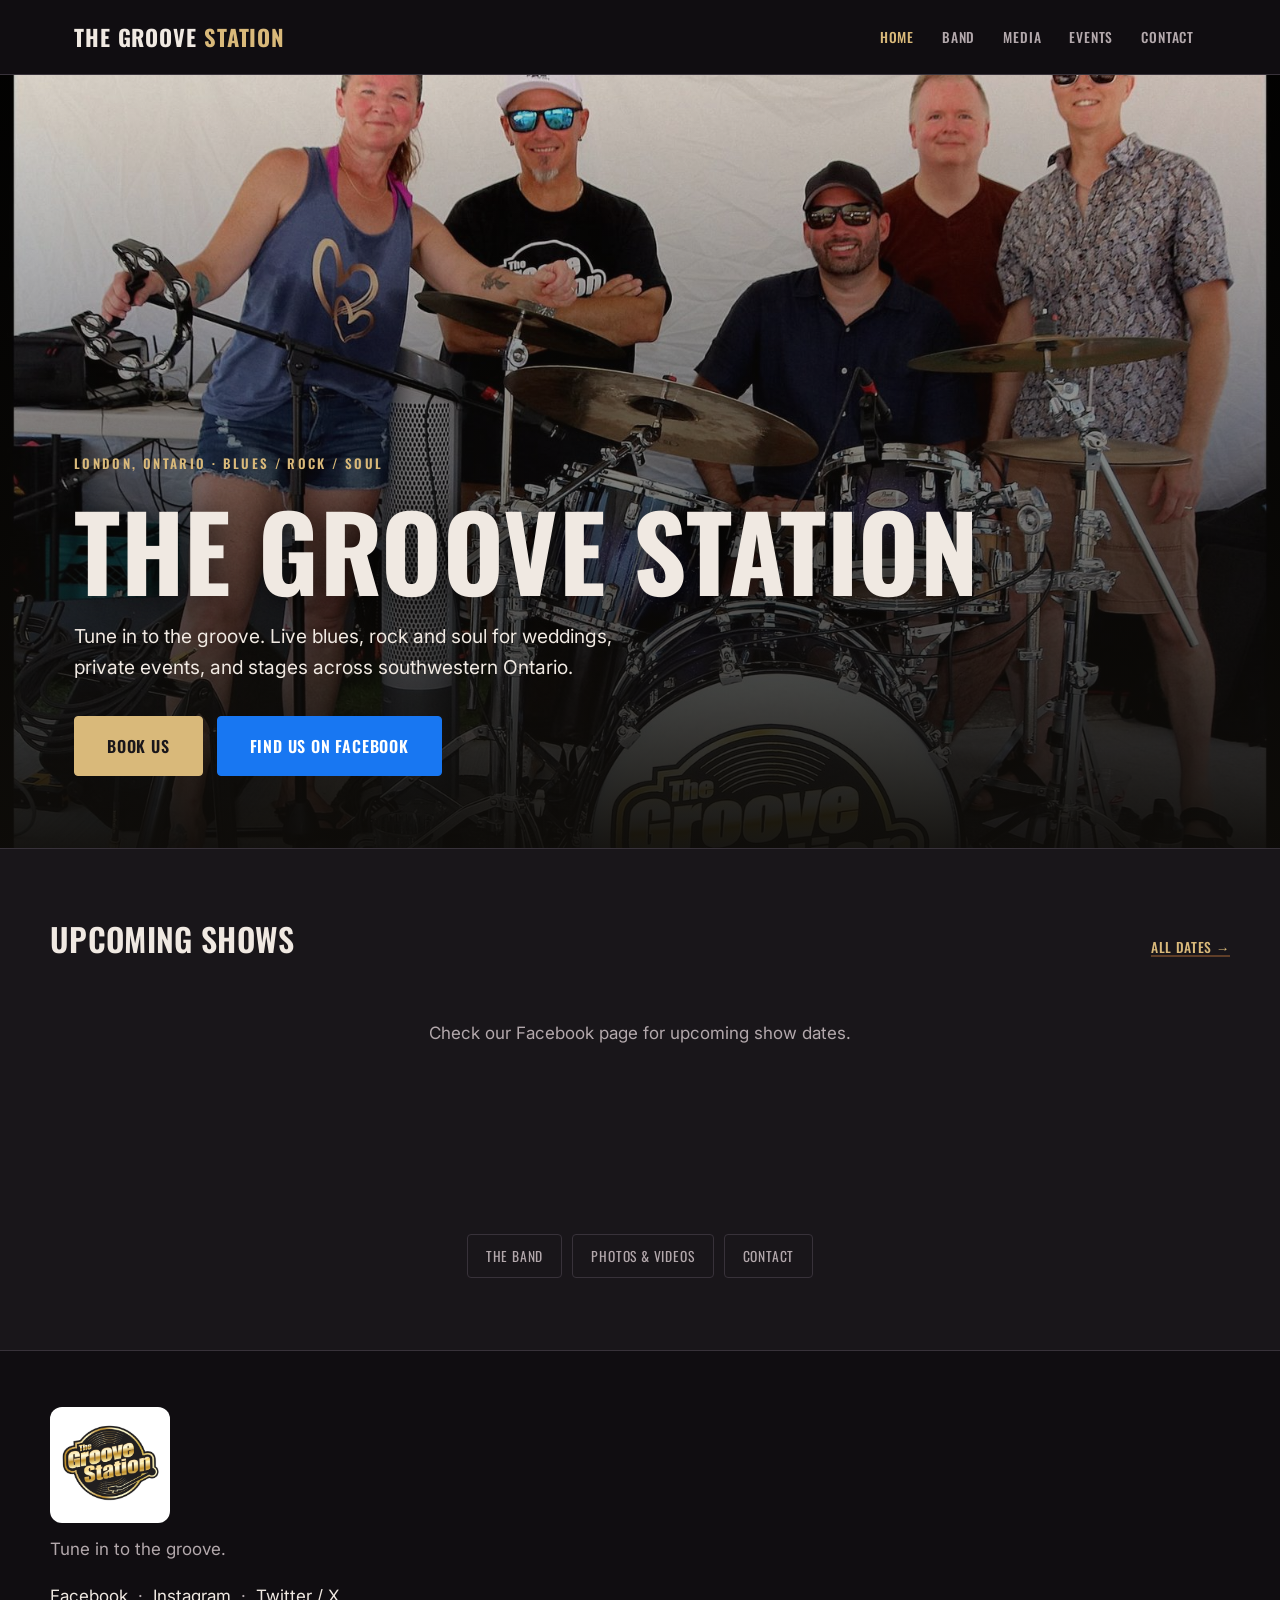
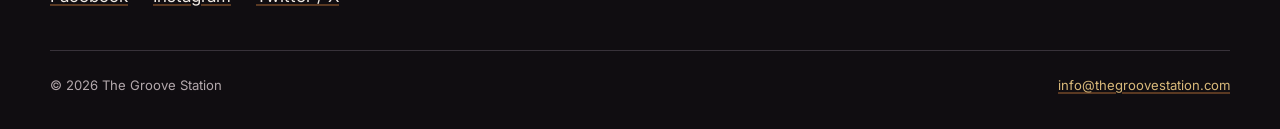
==== index.html @ fb5f65aa "Initial site" ====
<!DOCTYPE html>
<html lang="en">
<head>
<meta charset="UTF-8">
<meta name="viewport" content="width=device-width, initial-scale=1.0">
<title>The Groove Station — Tune in to the groove.</title>
<meta name="description" content="The Groove Station is a London, Ontario blues, rock and soul band available for weddings, private events, and live shows. Contact us to book.">
<link rel="stylesheet" href="/css/style.css">

</head>
<body>
<a class="skip-link" href="#main">Skip to content</a>
<header class="site-header">
  <div class="site-header__inner">
    <a class="wordmark" href="/">The Groove <span class="accent">Station</span></a>
    <button class="nav-toggle" aria-expanded="false" aria-controls="main-nav" onclick="document.getElementById('main-nav').classList.toggle('is-open'); this.setAttribute('aria-expanded', this.getAttribute('aria-expanded')==='true'?'false':'true');">Menu ☰</button>
    <nav class="main-nav" id="main-nav">
      <a href="/" class="is-active">Home</a>
      <a href="/band/" class="">Band</a>
      <a href="/media/" class="">Media</a>
      <a href="/events/" class="">Events</a>
      <a href="/contact/" class="">Contact</a>
    </nav>
  </div>
</header>
<main id="main">

<section class="hero">
  <div class="hero__bg">
    <video autoplay muted loop playsinline poster="/images/gs-live-18.jpg">
      <source src="/video/gs-web-large.mp4" type="video/mp4">
    </video>
  </div>
  <div class="hero__content">
    <span class="eyebrow">London, Ontario &middot; Blues / Rock / Soul</span>
    <h1>The Groove Station</h1>
    <p class="lede">Tune in to the groove. Live blues, rock and soul for weddings, private events, and stages across southwestern Ontario.</p>
    <div class="hero__cta hero__cta--primary">
      <a class="btn btn--primary" href="mailto:info@thegroovestation.com?subject=Booking%20Inquiry">Book Us</a>
      <a class="btn btn--facebook" href="https://www.facebook.com/profile.php?id=100064150980766">Find Us on Facebook</a>
    </div>
  </div>
</section>

<section class="section">
  <div class="section__header">
    <h2>Upcoming Shows</h2>
    <a class="see-all" href="/events/">All dates &rarr;</a>
  </div>
  <p class="dates-empty">Check our Facebook page for upcoming show dates.</p>
</section>

<section class="section">
  <div class="quick-links">
    <a href="/band/">The Band</a>
    <a href="/media/">Photos &amp; Videos</a>
    <a href="/contact/">Contact</a>
  </div>
</section>

</main>
<footer class="site-footer">
  <div class="footer__grid">
    <div class="footer__brand">
      <img src="/images/gs-logo-large.jpg" alt="The Groove Station" class="footer__logo">
      <p>Tune in to the groove.</p>
      <p><a href="https://www.facebook.com/profile.php?id=100064150980766">Facebook</a> &nbsp;·&nbsp; <a href="https://www.instagram.com/the_groovestation_ldn/">Instagram</a> &nbsp;·&nbsp; <a href="https://x.com/groovestationca">Twitter / X</a></p>
    </div>
  </div>
  <div class="footer__bottom">
    <span>&copy; 2026 The Groove Station</span>
    <span><a href="mailto:info@thegroovestation.com">info@thegroovestation.com</a></span>
  </div>
</footer>
<div id="lightbox-overlay" class="lightbox-overlay" onclick="closeLightbox()">
  <button class="lightbox-close" onclick="closeLightbox()" aria-label="Close">&times;</button>
  <img id="lightbox-img" src="" alt="">
</div>
<script>
document.addEventListener('click', function(e) {
  var trigger = e.target.closest('[data-lightbox]');
  if (trigger) {
    e.preventDefault();
    var img = trigger.querySelector('img');
    document.getElementById('lightbox-img').src = trigger.getAttribute('href') || img.src;
    document.getElementById('lightbox-overlay').classList.add('is-open');
  }
});
function closeLightbox() {
  document.getElementById('lightbox-overlay').classList.remove('is-open');
}
document.addEventListener('keydown', function(e) {
  if (e.key === 'Escape') closeLightbox();
});
</script>
</body>
</html>
---- css/style.css ----
/* ============================================================
   Doug Varty — design tokens
   Dark, stage-lit, classic blues-rock. Grounded in real high-contrast
   stage photography rather than a generic dark-mode default.
   ============================================================ */

@import url('https://fonts.googleapis.com/css2?family=Oswald:wght@400;500;600;700&family=Inter:ital,wght@0,400;0,500;0,600;1,400&display=swap');

:root {
  --stage:        #19161A;   /* near-black, slight warm-purple cast from real stage photos */
  --stage-deep:   #100D11;
  --stage-raised: #221E24;
  --paper:        #F0E9E2;   /* warm off-white text */
  --muted:        #B3A8AC;
  --amber:        #D9B97A;   /* gold sampled directly from the band's real logo */
  --amber-deep:   #B89358;
  --brick:        #8B1E1E;
  --hairline:     #38323A;
  --white:        #FFFFFF;

  --font-display: 'Oswald', 'Arial Narrow', sans-serif;
  --font-body:    'Inter', -apple-system, sans-serif;

  --max-width: 1180px;
  --radius: 4px;
}

* { box-sizing: border-box; }
html { scroll-behavior: smooth; }

body {
  margin: 0;
  background: var(--stage);
  color: var(--paper);
  font-family: var(--font-body);
  font-size: 17px;
  line-height: 1.65;
  -webkit-font-smoothing: antialiased;
}

img { max-width: 100%; display: block; }

a {
  color: var(--amber);
  text-decoration: underline;
  text-decoration-color: rgba(199, 124, 60, 0.4);
  text-decoration-thickness: 1.5px;
  text-underline-offset: 2px;
}
a:hover { color: #DDA15E; text-decoration-color: currentColor; }

h1, h2, h3, h4 {
  font-family: var(--font-display);
  font-weight: 600;
  text-transform: uppercase;
  letter-spacing: 0.01em;
  line-height: 1.1;
  margin: 0 0 0.5em;
  color: var(--paper);
}
h1 { font-weight: 700; letter-spacing: 0.005em; }

p { margin: 0 0 1.1em; color: var(--paper); }

.container { max-width: var(--max-width); margin: 0 auto; padding: 0 24px; }

.skip-link {
  position: absolute; left: -999px; top: 0;
  background: var(--amber); color: var(--stage); padding: 10px 16px; z-index: 200;
}
.skip-link:focus { left: 12px; top: 12px; }
:focus-visible { outline: 3px solid var(--amber); outline-offset: 2px; }

@media (prefers-reduced-motion: reduce) {
  *, *::before, *::after { animation-duration: 0.001ms !important; transition-duration: 0.001ms !important; }
}

/* ============================================================
   Header / nav
   ============================================================ */

.site-header {
  background: var(--stage-deep);
  border-bottom: 1px solid var(--hairline);
  position: sticky;
  top: 0;
  z-index: 100;
}

.site-header__inner {
  display: flex;
  align-items: center;
  justify-content: space-between;
  padding: 18px 24px;
  max-width: var(--max-width);
  margin: 0 auto;
  gap: 16px;
}

.wordmark {
  font-family: var(--font-display);
  font-weight: 700;
  font-size: 1.4rem;
  text-transform: uppercase;
  letter-spacing: 0.04em;
  color: var(--paper);
  text-decoration: none;
  white-space: nowrap;
}
.wordmark:hover { color: var(--paper); }
.wordmark span.accent { color: var(--amber); }

.main-nav { display: flex; gap: 4px; flex-wrap: wrap; align-items: center; }
.main-nav a {
  font-family: var(--font-display);
  font-weight: 500;
  text-transform: uppercase;
  letter-spacing: 0.06em;
  text-decoration: none;
  color: var(--muted);
  font-size: 0.85rem;
  padding: 8px 12px;
  border-radius: var(--radius);
}
.main-nav a:hover { color: var(--paper); }
.main-nav a.is-active { color: var(--amber); }

.nav-toggle {
  display: none;
  background: none;
  border: 1px solid var(--hairline);
  color: var(--paper);
  border-radius: var(--radius);
  padding: 6px 10px;
  font-size: 1rem;
  cursor: pointer;
}

@media (max-width: 860px) {
  .nav-toggle { display: inline-block; }
  .main-nav { display: none; flex-direction: column; align-items: stretch; width: 100%; padding: 8px 0 4px; }
  .main-nav.is-open { display: flex; }
  .site-header__inner { flex-wrap: wrap; }
}

/* ============================================================
   Hero — spotlight
   ============================================================ */

.hero {
  position: relative;
  min-height: 86vh;
  display: flex;
  align-items: flex-end;
  background: var(--stage-deep);
  overflow: hidden;
  border-bottom: 1px solid var(--hairline);
}

.hero__bg {
  position: absolute;
  inset: 0;
  z-index: 0;
}
.hero__bg img {
  width: 100%; height: 100%; object-fit: cover; object-position: center 20%;
  filter: grayscale(15%) contrast(1.05);
}
.hero__bg::after {
  content: '';
  position: absolute;
  inset: 0;
  background: linear-gradient(180deg, rgba(14,12,9,0.15) 0%, rgba(14,12,9,0.55) 55%, rgba(14,12,9,0.96) 100%);
}

.hero__content {
  position: relative;
  z-index: 1;
  max-width: var(--max-width);
  margin: 0 auto;
  padding: 64px 24px 72px;
  width: 100%;
}

.hero .eyebrow {
  font-family: var(--font-display);
  font-weight: 600;
  text-transform: uppercase;
  letter-spacing: 0.18em;
  font-size: 0.82rem;
  color: var(--amber);
  display: block;
  margin-bottom: 18px;
}

.hero h1 {
  font-size: clamp(3rem, 9vw, 6.5rem);
  margin-bottom: 14px;
  text-shadow: 0 4px 30px rgba(0,0,0,0.6);
}

.hero p.lede {
  font-size: 1.2rem;
  max-width: 560px;
  color: var(--paper);
  margin-bottom: 32px;
}

.hero__cta { display: flex; gap: 14px; flex-wrap: wrap; }

.btn {
  display: inline-block;
  font-family: var(--font-display);
  font-weight: 600;
  text-transform: uppercase;
  letter-spacing: 0.05em;
  font-size: 0.92rem;
  text-decoration: none;
  padding: 14px 28px;
  border-radius: var(--radius);
  border: 1.5px solid var(--amber);
  transition: transform 0.12s ease, background 0.15s ease;
}
.btn:hover { transform: translateY(-2px); }
.btn--primary { background: var(--amber); color: var(--stage); }
.btn--primary:hover { background: #DDA15E; border-color: #DDA15E; }
.btn--ghost { background: transparent; color: var(--paper); border-color: var(--hairline); }
.btn--ghost:hover { border-color: var(--amber); color: var(--amber); }

@media (max-width: 700px) {
  .hero { min-height: 70vh; }
}

/* Video background hero (homepage) */
.hero__bg video {
  width: 100%; height: 100%; object-fit: cover; object-position: center;
}

/* Primary CTA row — book us / facebook, the actual job of the homepage */
.hero__cta--primary .btn { padding: 16px 32px; font-size: 1rem; }
.hero__cta--primary .btn--facebook { background: #1877F2; border-color: #1877F2; color: var(--white); }
.hero__cta--primary .btn--facebook:hover { background: #2d88ff; border-color: #2d88ff; }

/* Quick links row beneath the fold */
.quick-links {
  display: flex; gap: 10px; flex-wrap: wrap; justify-content: center;
  max-width: var(--max-width); margin: 0 auto;
}
.quick-links a {
  font-family: var(--font-display); text-transform: uppercase; letter-spacing: 0.06em;
  font-size: 0.85rem; text-decoration: none; color: var(--muted);
  border: 1px solid var(--hairline); border-radius: var(--radius); padding: 10px 18px;
}
.quick-links a:hover { color: var(--amber); border-color: var(--amber); }

/* Photo strip — easily swappable homepage photo row */
.photo-strip {
  max-width: var(--max-width); margin: 0 auto;
  display: grid; grid-template-columns: repeat(6, 1fr); gap: 10px;
}
@media (max-width: 920px) { .photo-strip { grid-template-columns: repeat(3, 1fr); } }
@media (max-width: 560px) { .photo-strip { grid-template-columns: repeat(2, 1fr); } }
.photo-strip figure { margin: 0; aspect-ratio: 1/1; overflow: hidden; border-radius: var(--radius); background: var(--stage-raised); }
.photo-strip img { width: 100%; height: 100%; object-fit: cover; }

/* Upcoming dates teaser */
.dates-teaser { max-width: var(--max-width); margin: 0 auto; }
.date-row {
  display: flex; justify-content: space-between; align-items: baseline; flex-wrap: wrap; gap: 10px;
  padding: 18px 0; border-bottom: 1px solid var(--hairline);
}
.date-row:first-child { border-top: 1px solid var(--hairline); }
.date-row .date { font-family: var(--font-display); color: var(--amber); font-weight: 600; min-width: 160px; }
.date-row .venue { color: var(--paper); }
.dates-empty { color: var(--muted); text-align: center; padding: 24px 0; }

/* Testimonials */
.testimonial-grid {
  max-width: var(--max-width); margin: 0 auto;
  display: grid; grid-template-columns: repeat(2, 1fr); gap: 28px;
}
@media (max-width: 700px) { .testimonial-grid { grid-template-columns: 1fr; } }
.testimonial {
  background: var(--stage-raised); border: 1px solid var(--hairline); border-radius: var(--radius);
  padding: 28px 30px;
}
.testimonial p { font-size: 1.1rem; font-style: italic; color: var(--paper); margin-bottom: 14px; }
.testimonial .author { font-family: var(--font-display); text-transform: uppercase; letter-spacing: 0.05em; font-size: 0.82rem; color: var(--amber); }

/* ============================================================
   Lightbox photo viewer
   ============================================================ */

.lightbox-overlay {
  position: fixed; inset: 0; background: rgba(10, 8, 11, 0.94);
  display: none; align-items: center; justify-content: center;
  z-index: 1000; padding: 40px; cursor: zoom-out;
}
.lightbox-overlay.is-open { display: flex; }
.lightbox-overlay img {
  max-width: 100%; max-height: 90vh; border-radius: var(--radius);
  box-shadow: 0 20px 60px rgba(0,0,0,0.6); cursor: default;
}
.lightbox-close {
  position: absolute; top: 20px; right: 28px; background: none; border: none;
  color: var(--paper); font-size: 2.4rem; line-height: 1; cursor: pointer; padding: 6px 12px;
}
.lightbox-close:hover { color: var(--amber); }

/* Make gallery items show a zoom-in cursor as an affordance for the lightbox */
.gallery-grid a[data-lightbox] { cursor: zoom-in; }

/* ============================================================
   Video embeds (Media page)
   ============================================================ */

.video-grid {
  max-width: var(--max-width); margin: 0 auto;
  display: grid; grid-template-columns: repeat(3, 1fr); gap: 24px;
}
@media (max-width: 920px) { .video-grid { grid-template-columns: 1fr; } }
.video-embed { position: relative; aspect-ratio: 16/9; border-radius: var(--radius); overflow: hidden; background: var(--stage-deep); border: 1px solid var(--hairline); }
.video-embed iframe { position: absolute; inset: 0; width: 100%; height: 100%; border: 0; }

/* ============================================================
   Section scaffolding
   ============================================================ */

.section { padding: 72px 24px; }
.section--raised { background: var(--stage-raised); border-top: 1px solid var(--hairline); border-bottom: 1px solid var(--hairline); }

.section__header {
  display: flex; justify-content: space-between; align-items: baseline; flex-wrap: wrap; gap: 12px;
  margin-bottom: 36px; max-width: var(--max-width); margin-left: auto; margin-right: auto;
}
.section__header h2 { font-size: 2rem; margin: 0; }
.section__header .see-all {
  font-family: var(--font-display); font-weight: 500; text-transform: uppercase;
  letter-spacing: 0.05em; font-size: 0.85rem; white-space: nowrap;
}

/* ============================================================
   Project "poster" cards
   ============================================================ */

.poster-grid {
  max-width: var(--max-width); margin: 0 auto;
  display: grid; grid-template-columns: repeat(2, 1fr); gap: 28px;
}
@media (max-width: 760px) { .poster-grid { grid-template-columns: 1fr; } }

.poster-card {
  position: relative;
  background: var(--stage-raised);
  border: 1px solid var(--hairline);
  border-radius: var(--radius);
  overflow: hidden;
  text-decoration: none;
  display: block;
  transition: transform 0.18s ease, border-color 0.18s ease;
}
.poster-card:hover { transform: translateY(-5px); border-color: var(--amber); }

.poster-card__img { aspect-ratio: 4/3; overflow: hidden; background: var(--stage-deep); }
.poster-card__img img { width: 100%; height: 100%; object-fit: cover; }

.poster-card__body { padding: 22px 24px 26px; }
.poster-card__tagline {
  font-family: var(--font-display); font-weight: 500; text-transform: uppercase;
  letter-spacing: 0.08em; font-size: 0.78rem; color: var(--amber); display: block; margin-bottom: 8px;
}
.poster-card__title { font-size: 1.5rem; margin-bottom: 10px; }
.poster-card__blurb { font-size: 0.94rem; color: var(--muted); margin: 0; }

/* ============================================================
   Card grid (bandmates, gallery thumbnails)
   ============================================================ */

.card-grid {
  max-width: var(--max-width); margin: 0 auto;
  display: grid; grid-template-columns: repeat(3, 1fr); gap: 26px;
}
@media (max-width: 920px) { .card-grid { grid-template-columns: repeat(2, 1fr); } }
@media (max-width: 600px) { .card-grid { grid-template-columns: 1fr; } }

.card {
  background: var(--stage-raised);
  border: 1px solid var(--hairline);
  border-radius: var(--radius);
  overflow: hidden;
  text-decoration: none;
  color: var(--paper);
  display: block;
  transition: transform 0.15s ease, border-color 0.15s ease;
}
.card:hover { transform: translateY(-4px); border-color: var(--amber); }
.card__img { aspect-ratio: 1/1; overflow: hidden; background: var(--stage-deep); }
.card__img img { width: 100%; height: 100%; object-fit: cover; }
.card__body { padding: 18px 20px 22px; }
.card__title { font-size: 1.15rem; margin-bottom: 4px; }
.card__role { font-size: 0.85rem; color: var(--muted); font-style: italic; }

/* ============================================================
   Gallery
   ============================================================ */

.gallery-grid {
  max-width: var(--max-width); margin: 0 auto;
  display: grid; grid-template-columns: repeat(4, 1fr); gap: 14px;
}
@media (max-width: 920px) { .gallery-grid { grid-template-columns: repeat(3, 1fr); } }
@media (max-width: 620px) { .gallery-grid { grid-template-columns: repeat(2, 1fr); } }
.gallery-grid figure { margin: 0; aspect-ratio: 1/1; overflow: hidden; border-radius: var(--radius); background: var(--stage-raised); }
.gallery-grid img { width: 100%; height: 100%; object-fit: cover; transition: transform 0.25s ease; }
.gallery-grid a:hover img { transform: scale(1.05); }

/* ============================================================
   Footer
   ============================================================ */

.site-footer { background: var(--stage-deep); padding: 56px 24px 32px; border-top: 1px solid var(--hairline); }
.footer__grid { max-width: var(--max-width); margin: 0 auto; }
.footer__brand p { color: var(--muted); max-width: 420px; margin-top: 12px; }
.footer__brand a { color: var(--paper); }
.footer__logo { width: 120px; height: auto; border-radius: 12px; background: var(--white); padding: 6px; margin-bottom: 4px; }
.footer__bottom {
  max-width: var(--max-width); margin: 40px auto 0; padding-top: 24px;
  border-top: 1px solid var(--hairline); font-size: 0.82rem; color: var(--muted);
  display: flex; justify-content: space-between; flex-wrap: wrap; gap: 8px;
}

/* ============================================================
   Page content (project / page template)
   ============================================================ */

.page-header { background: var(--stage-raised); border-bottom: 1px solid var(--hairline); padding: 56px 24px 44px; }
.page-header__inner { max-width: 760px; margin: 0 auto; }
.page-header .eyebrow {
  font-family: var(--font-display); font-weight: 600; text-transform: uppercase;
  letter-spacing: 0.14em; font-size: 0.8rem; color: var(--amber); display: block; margin-bottom: 10px;
}
.page-header h1 { font-size: clamp(2.2rem, 5vw, 3.4rem); margin-bottom: 8px; }
.page-header .meta { color: var(--muted); font-size: 0.95rem; }

.prose { max-width: 760px; margin: 0 auto; padding: 52px 24px 80px; }
.prose img { border-radius: var(--radius); margin: 8px auto 24px; max-height: 540px; width: auto; max-width: 100%; object-fit: contain; }
.prose figure { margin: 8px 0 28px; }
.prose figcaption { font-size: 0.85rem; color: var(--muted); margin-top: 8px; text-align: center; font-style: italic; }
.prose h2 { margin-top: 1.6em; font-size: 1.5rem; }
.prose h3, .prose h4, .prose h5 { margin-top: 1.4em; font-size: 1.15rem; text-transform: none; letter-spacing: 0; font-family: var(--font-body); font-weight: 700; color: var(--amber); }
.prose ul, .prose ol { padding-left: 1.3em; margin-bottom: 1.1em; }
.prose li { margin-bottom: 0.4em; }
.prose audio { width: 100%; margin: 4px 0 22px; filter: invert(0.9) hue-rotate(180deg); border-radius: var(--radius); }
.prose table { width: 100%; border-collapse: collapse; margin: 1.5em 0; font-size: 0.95rem; }
.prose th, .prose td { border: 1px solid var(--hairline); padding: 10px 14px; text-align: left; }
.prose th { font-family: var(--font-display); text-transform: uppercase; font-size: 0.8rem; letter-spacing: 0.04em; color: var(--amber); }
.prose hr { border: none; border-top: 1px solid var(--hairline); margin: 2.5em 0; }

.empty-note { background: var(--stage-raised); border: 1px dashed var(--hairline); border-radius: var(--radius); padding: 20px; color: var(--muted); font-size: 0.95rem; }

.member-links { display: flex; gap: 12px; flex-wrap: wrap; margin: 28px 0; }
.member-links a {
  font-family: var(--font-display); text-transform: uppercase; letter-spacing: 0.05em; font-size: 0.85rem;
  border: 1px solid var(--hairline); border-radius: var(--radius); padding: 8px 16px; text-decoration: none; color: var(--paper);
}
.member-links a:hover { border-color: var(--amber); color: var(--amber); }
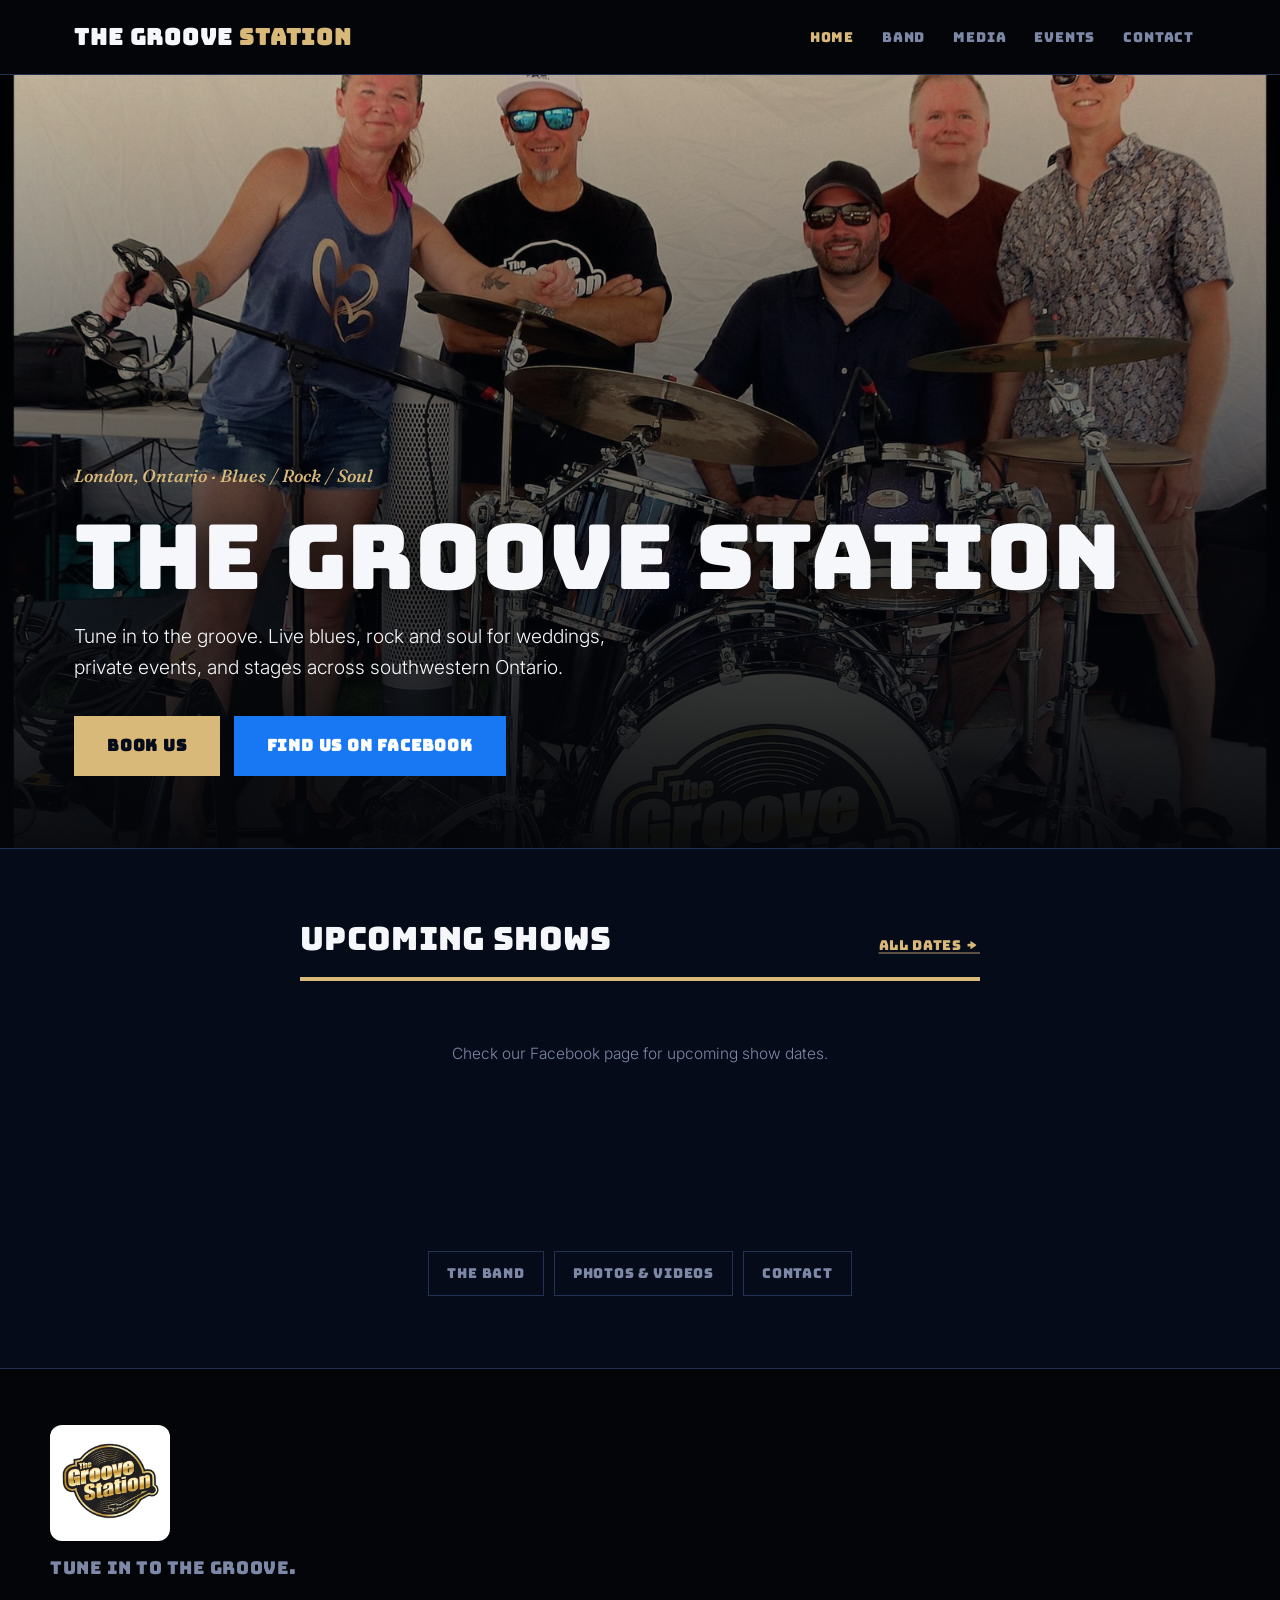
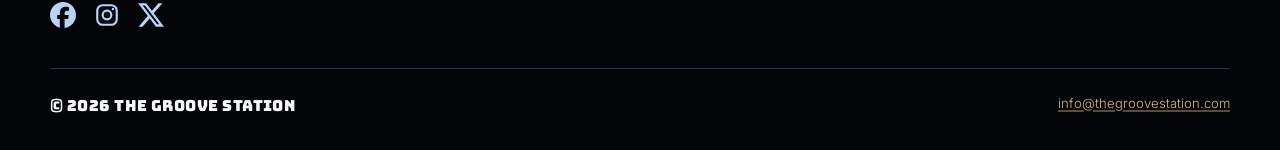
==== commit 5f4c8678: "Add shows listings from shows.txt, social icons, and compact page headers Upcoming shows on the home" ====
--- a/index.html
+++ b/index.html
@@ -43,11 +43,13 @@
 </section>
 
 <section class="section">
-  <div class="section__header">
+  <div class="section__header section__header--narrow">
     <h2>Upcoming Shows</h2>
     <a class="see-all" href="/events/">All dates &rarr;</a>
   </div>
-  <p class="dates-empty">Check our Facebook page for upcoming show dates.</p>
+  <div class="dates-teaser" id="upcoming-shows">
+    <p class="dates-empty">Check our Facebook page for upcoming show dates.</p>
+  </div>
 </section>
 
 <section class="section">
@@ -64,7 +66,7 @@
     <div class="footer__brand">
       <img src="/images/gs-logo-large.jpg" alt="The Groove Station" class="footer__logo">
       <p>Tune in to the groove.</p>
-      <p><a href="https://www.facebook.com/profile.php?id=100064150980766">Facebook</a> &nbsp;·&nbsp; <a href="https://www.instagram.com/the_groovestation_ldn/">Instagram</a> &nbsp;·&nbsp; <a href="https://x.com/groovestationca">Twitter / X</a></p>
+      <div class="social-links"><a class="social-link social-link--facebook" href="https://www.facebook.com/profile.php?id=100064150980766" aria-label="Facebook"></a><a class="social-link social-link--instagram" href="https://www.instagram.com/the_groovestation_ldn/" aria-label="Instagram"></a><a class="social-link social-link--x" href="https://x.com/groovestationca" aria-label="X (Twitter)"></a></div>
     </div>
   </div>
   <div class="footer__bottom">
@@ -76,6 +78,7 @@
   <button class="lightbox-close" onclick="closeLightbox()" aria-label="Close">&times;</button>
   <img id="lightbox-img" src="" alt="">
 </div>
+<script src="/js/shows.js" defer></script>
 <script>
 document.addEventListener('click', function(e) {
   var trigger = e.target.closest('[data-lightbox]');
--- a/css/style.css
+++ b/css/style.css
@@ -1,28 +1,76 @@
 /* ============================================================
-   Doug Varty — design tokens
-   Dark, stage-lit, classic blues-rock. Grounded in real high-contrast
-   stage photography rather than a generic dark-mode default.
-   ============================================================ */
-
-@import url('https://fonts.googleapis.com/css2?family=Oswald:wght@400;500;600;700&family=Inter:ital,wght@0,400;0,500;0,600;1,400&display=swap');
+   The Groove Station — design tokens
+   Big Bold Editorial: oversized poster type, serif/grotesk pairing,
+   thick rules, duotone photography, square corners, invert-on-hover
+   cards. Gold on near-black, matching the band's real logo.
+   ============================================================ */
+
+@import url('https://fonts.googleapis.com/css2?family=Bungee&family=Fraunces:ital,wght@1,500&family=Inter:ital,wght@0,300;0,400;0,500;0,600;1,400&display=swap');
 
 :root {
-  --stage:        #19161A;   /* near-black, slight warm-purple cast from real stage photos */
-  --stage-deep:   #100D11;
-  --stage-raised: #221E24;
-  --paper:        #F0E9E2;   /* warm off-white text */
-  --muted:        #B3A8AC;
-  --amber:        #D9B97A;   /* gold sampled directly from the band's real logo */
-  --amber-deep:   #B89358;
+  --stage:        #060B1A;   /* near-black blue */
+  --stage-deep:   #030509;
+  --stage-raised: #0E1730;
+  --paper:        #F5F7FA;
+  --muted:        #7C88A6;
+  --accent:        #D9B97A;   /* gold, sampled from the band's real logo */
+  --accent-deep:   #B89358;
   --brick:        #8B1E1E;
-  --hairline:     #38323A;
+  --hairline:     #223154;
   --white:        #FFFFFF;
 
-  --font-display: 'Oswald', 'Arial Narrow', sans-serif;
+  /* Display face inspired by the band's own logo lettering: bold and blocky, straight edges rather than cartoon curves */
+  --font-display: 'Bungee', 'Arial Black', sans-serif;
+  --font-serif:   'Fraunces', Georgia, serif;
   --font-body:    'Inter', -apple-system, sans-serif;
 
   --max-width: 1180px;
-  --radius: 4px;
+  --radius: 0px;
+}
+
+/* Editorial eyebrows/taglines switch to italic serif for contrast against the black display face */
+.eyebrow, .page-header .eyebrow, .poster-card__tagline {
+  font-family: var(--font-serif) !important;
+  font-style: italic;
+  font-weight: 500 !important;
+  text-transform: none !important;
+  letter-spacing: 0 !important;
+  font-size: 1.1rem !important;
+}
+
+/* Thick rules instead of hairlines on section headers */
+.section__header {
+  border-bottom: 4px solid var(--accent);
+  padding-bottom: 20px;
+}
+
+/* Duotone poster photography */
+.hero__bg, .card__img, .poster-card__img, .photo-strip figure, .gallery-grid figure {
+  position: relative;
+}
+.hero__bg::before, .card__img::before, .poster-card__img::before,
+.photo-strip figure::before, .gallery-grid figure::before {
+  content: '';
+  position: absolute; inset: 0;
+  background: var(--accent);
+  mix-blend-mode: multiply;
+  opacity: 0.35;
+  z-index: 1;
+  pointer-events: none;
+}
+.card__img img, .poster-card__img img, .photo-strip img, .gallery-grid img {
+  filter: grayscale(100%) contrast(1.15) brightness(1.1);
+}
+
+/* Stamp-invert hover on cards */
+.card:hover, .poster-card:hover {
+  background: var(--accent);
+  border-color: var(--accent);
+}
+.card:hover .card__title, .card:hover .card__role,
+.poster-card:hover .poster-card__title, .poster-card:hover .poster-card__blurb,
+.poster-card:hover .poster-card__tagline {
+  color: var(--stage) !important;
 }
 
 * { box-sizing: border-box; }
@@ -33,7 +81,8 @@
   background: var(--stage);
   color: var(--paper);
   font-family: var(--font-body);
-  font-size: 17px;
+  font-weight: 300;
+  font-size: 15.5px;
   line-height: 1.65;
   -webkit-font-smoothing: antialiased;
 }
@@ -41,24 +90,23 @@
 img { max-width: 100%; display: block; }
 
 a {
-  color: var(--amber);
+  color: var(--accent);
   text-decoration: underline;
-  text-decoration-color: rgba(199, 124, 60, 0.4);
+  text-decoration-color: rgba(217, 185, 122, 0.4);
   text-decoration-thickness: 1.5px;
   text-underline-offset: 2px;
 }
-a:hover { color: #DDA15E; text-decoration-color: currentColor; }
+a:hover { color: #E8CB96; text-decoration-color: currentColor; }
 
 h1, h2, h3, h4 {
   font-family: var(--font-display);
-  font-weight: 600;
+  font-weight: 400;
   text-transform: uppercase;
   letter-spacing: 0.01em;
   line-height: 1.1;
   margin: 0 0 0.5em;
   color: var(--paper);
 }
-h1 { font-weight: 700; letter-spacing: 0.005em; }
 
 p { margin: 0 0 1.1em; color: var(--paper); }
 
@@ -66,10 +114,10 @@
 
 .skip-link {
   position: absolute; left: -999px; top: 0;
-  background: var(--amber); color: var(--stage); padding: 10px 16px; z-index: 200;
+  background: var(--accent); color: var(--stage); padding: 10px 16px; z-index: 200;
 }
 .skip-link:focus { left: 12px; top: 12px; }
-:focus-visible { outline: 3px solid var(--amber); outline-offset: 2px; }
+:focus-visible { outline: 3px solid var(--accent); outline-offset: 2px; }
 
 @media (prefers-reduced-motion: reduce) {
   *, *::before, *::after { animation-duration: 0.001ms !important; transition-duration: 0.001ms !important; }
@@ -108,7 +156,7 @@
   white-space: nowrap;
 }
 .wordmark:hover { color: var(--paper); }
-.wordmark span.accent { color: var(--amber); }
+.wordmark span.accent { color: var(--accent); }
 
 .main-nav { display: flex; gap: 4px; flex-wrap: wrap; align-items: center; }
 .main-nav a {
@@ -123,7 +171,7 @@
   border-radius: var(--radius);
 }
 .main-nav a:hover { color: var(--paper); }
-.main-nav a.is-active { color: var(--amber); }
+.main-nav a.is-active { color: var(--accent); }
 
 .nav-toggle {
   display: none;
@@ -164,13 +212,14 @@
 }
 .hero__bg img {
   width: 100%; height: 100%; object-fit: cover; object-position: center 20%;
-  filter: grayscale(15%) contrast(1.05);
+  filter: grayscale(100%) contrast(1.15) brightness(1.05);
 }
 .hero__bg::after {
   content: '';
   position: absolute;
   inset: 0;
-  background: linear-gradient(180deg, rgba(14,12,9,0.15) 0%, rgba(14,12,9,0.55) 55%, rgba(14,12,9,0.96) 100%);
+  z-index: 2;
+  background: linear-gradient(180deg, rgba(3,5,9,0.2) 0%, rgba(3,5,9,0.6) 55%, rgba(3,5,9,0.97) 100%);
 }
 
 .hero__content {
@@ -188,13 +237,13 @@
   text-transform: uppercase;
   letter-spacing: 0.18em;
   font-size: 0.82rem;
-  color: var(--amber);
+  color: var(--accent);
   display: block;
   margin-bottom: 18px;
 }
 
 .hero h1 {
-  font-size: clamp(3rem, 9vw, 6.5rem);
+  font-size: clamp(2.6rem, 8vw, 5.6rem);
   margin-bottom: 14px;
   text-shadow: 0 4px 30px rgba(0,0,0,0.6);
 }
@@ -218,14 +267,14 @@
   text-decoration: none;
   padding: 14px 28px;
   border-radius: var(--radius);
-  border: 1.5px solid var(--amber);
+  border: 1.5px solid var(--accent);
   transition: transform 0.12s ease, background 0.15s ease;
 }
 .btn:hover { transform: translateY(-2px); }
-.btn--primary { background: var(--amber); color: var(--stage); }
-.btn--primary:hover { background: #DDA15E; border-color: #DDA15E; }
+.btn--primary { background: var(--accent); color: var(--stage); }
+.btn--primary:hover { background: #E8CB96; border-color: #E8CB96; }
 .btn--ghost { background: transparent; color: var(--paper); border-color: var(--hairline); }
-.btn--ghost:hover { border-color: var(--amber); color: var(--amber); }
+.btn--ghost:hover { border-color: var(--accent); color: var(--accent); }
 
 @media (max-width: 700px) {
   .hero { min-height: 70vh; }
@@ -251,7 +300,7 @@
   font-size: 0.85rem; text-decoration: none; color: var(--muted);
   border: 1px solid var(--hairline); border-radius: var(--radius); padding: 10px 18px;
 }
-.quick-links a:hover { color: var(--amber); border-color: var(--amber); }
+.quick-links a:hover { color: var(--accent); border-color: var(--accent); }
 
 /* Photo strip — easily swappable homepage photo row */
 .photo-strip {
@@ -264,15 +313,24 @@
 .photo-strip img { width: 100%; height: 100%; object-fit: cover; }
 
 /* Upcoming dates teaser */
-.dates-teaser { max-width: var(--max-width); margin: 0 auto; }
+.dates-teaser { max-width: 680px; margin: 0 auto; }
+.section__header.section__header--narrow { max-width: 680px; }
 .date-row {
   display: flex; justify-content: space-between; align-items: baseline; flex-wrap: wrap; gap: 10px;
   padding: 18px 0; border-bottom: 1px solid var(--hairline);
 }
 .date-row:first-child { border-top: 1px solid var(--hairline); }
-.date-row .date { font-family: var(--font-display); color: var(--amber); font-weight: 600; min-width: 160px; }
+.date-row { align-items: center; }
+.date-row .date { display: flex; flex-direction: column; gap: 2px; color: var(--accent); min-width: 170px; }
+.date-row .date__day { font-family: var(--font-body); font-weight: 600; font-size: 0.75rem; letter-spacing: 0.14em; text-transform: uppercase; color: var(--muted); }
+.date-row .date__full { font-family: var(--font-display); font-size: 1.15rem; line-height: 1.2; }
 .date-row .venue { color: var(--paper); }
 .dates-empty { color: var(--muted); text-align: center; padding: 24px 0; }
+.date-row--past .date { color: var(--muted); }
+.date-row--past .venue { color: var(--muted); font-size: 0.75em; }
+.date-row--past .date__full { font-size: 0.86rem; }
+.date-row--past .date__day { display: none; }
+.date-row--past .date { min-width: 130px; }
 
 /* Testimonials */
 .testimonial-grid {
@@ -285,14 +343,14 @@
   padding: 28px 30px;
 }
 .testimonial p { font-size: 1.1rem; font-style: italic; color: var(--paper); margin-bottom: 14px; }
-.testimonial .author { font-family: var(--font-display); text-transform: uppercase; letter-spacing: 0.05em; font-size: 0.82rem; color: var(--amber); }
+.testimonial .author { font-family: var(--font-display); text-transform: uppercase; letter-spacing: 0.05em; font-size: 0.82rem; color: var(--accent); }
 
 /* ============================================================
    Lightbox photo viewer
    ============================================================ */
 
 .lightbox-overlay {
-  position: fixed; inset: 0; background: rgba(10, 8, 11, 0.94);
+  position: fixed; inset: 0; background: rgba(3, 5, 9, 0.94);
   display: none; align-items: center; justify-content: center;
   z-index: 1000; padding: 40px; cursor: zoom-out;
 }
@@ -305,7 +363,7 @@
   position: absolute; top: 20px; right: 28px; background: none; border: none;
   color: var(--paper); font-size: 2.4rem; line-height: 1; cursor: pointer; padding: 6px 12px;
 }
-.lightbox-close:hover { color: var(--amber); }
+.lightbox-close:hover { color: var(--accent); }
 
 /* Make gallery items show a zoom-in cursor as an affordance for the lightbox */
 .gallery-grid a[data-lightbox] { cursor: zoom-in; }
@@ -334,6 +392,9 @@
   margin-bottom: 36px; max-width: var(--max-width); margin-left: auto; margin-right: auto;
 }
 .section__header h2 { font-size: 2rem; margin: 0; }
+.section__header--sub { border-bottom-width: 2px; }
+.section__header--sub h2 { font-size: 1rem; }
+.section[hidden] { display: none; }
 .section__header .see-all {
   font-family: var(--font-display); font-weight: 500; text-transform: uppercase;
   letter-spacing: 0.05em; font-size: 0.85rem; white-space: nowrap;
@@ -352,14 +413,14 @@
 .poster-card {
   position: relative;
   background: var(--stage-raised);
-  border: 1px solid var(--hairline);
+  border: 2px solid var(--hairline);
   border-radius: var(--radius);
   overflow: hidden;
   text-decoration: none;
   display: block;
-  transition: transform 0.18s ease, border-color 0.18s ease;
-}
-.poster-card:hover { transform: translateY(-5px); border-color: var(--amber); }
+  transition: transform 0.18s ease, border-color 0.18s ease, background 0.18s ease;
+}
+.poster-card:hover { transform: translateY(-5px); border-color: var(--accent); }
 
 .poster-card__img { aspect-ratio: 4/3; overflow: hidden; background: var(--stage-deep); }
 .poster-card__img img { width: 100%; height: 100%; object-fit: cover; }
@@ -367,7 +428,7 @@
 .poster-card__body { padding: 22px 24px 26px; }
 .poster-card__tagline {
   font-family: var(--font-display); font-weight: 500; text-transform: uppercase;
-  letter-spacing: 0.08em; font-size: 0.78rem; color: var(--amber); display: block; margin-bottom: 8px;
+  letter-spacing: 0.08em; font-size: 0.78rem; color: var(--accent); display: block; margin-bottom: 8px;
 }
 .poster-card__title { font-size: 1.5rem; margin-bottom: 10px; }
 .poster-card__blurb { font-size: 0.94rem; color: var(--muted); margin: 0; }
@@ -385,15 +446,15 @@
 
 .card {
   background: var(--stage-raised);
-  border: 1px solid var(--hairline);
+  border: 2px solid var(--hairline);
   border-radius: var(--radius);
   overflow: hidden;
   text-decoration: none;
   color: var(--paper);
   display: block;
-  transition: transform 0.15s ease, border-color 0.15s ease;
-}
-.card:hover { transform: translateY(-4px); border-color: var(--amber); }
+  transition: transform 0.15s ease, border-color 0.15s ease, background 0.15s ease;
+}
+.card:hover { transform: translateY(-4px); border-color: var(--accent); }
 .card__img { aspect-ratio: 1/1; overflow: hidden; background: var(--stage-deep); }
 .card__img img { width: 100%; height: 100%; object-fit: cover; }
 .card__body { padding: 18px 20px 22px; }
@@ -420,7 +481,10 @@
 
 .site-footer { background: var(--stage-deep); padding: 56px 24px 32px; border-top: 1px solid var(--hairline); }
 .footer__grid { max-width: var(--max-width); margin: 0 auto; }
-.footer__brand p { color: var(--muted); max-width: 420px; margin-top: 12px; }
+.footer__brand p {
+  font-family: var(--font-display); font-weight: 400; text-transform: uppercase;
+  letter-spacing: 0.03em; font-size: 1.1rem; color: var(--muted); max-width: 420px; margin-top: 12px;
+}
 .footer__brand a { color: var(--paper); }
 .footer__logo { width: 120px; height: auto; border-radius: 12px; background: var(--white); padding: 6px; margin-bottom: 4px; }
 .footer__bottom {
@@ -428,18 +492,19 @@
   border-top: 1px solid var(--hairline); font-size: 0.82rem; color: var(--muted);
   display: flex; justify-content: space-between; flex-wrap: wrap; gap: 8px;
 }
+.footer__bottom span:first-child { font-family: var(--font-display); font-weight: 400; letter-spacing: 0.03em; font-size: 0.95rem; color: var(--paper); }
 
 /* ============================================================
    Page content (project / page template)
    ============================================================ */
 
-.page-header { background: var(--stage-raised); border-bottom: 1px solid var(--hairline); padding: 56px 24px 44px; }
+.page-header { background: var(--stage-raised); border-bottom: 1px solid var(--hairline); padding: 34px 24px 26px; }
 .page-header__inner { max-width: 760px; margin: 0 auto; }
 .page-header .eyebrow {
   font-family: var(--font-display); font-weight: 600; text-transform: uppercase;
-  letter-spacing: 0.14em; font-size: 0.8rem; color: var(--amber); display: block; margin-bottom: 10px;
-}
-.page-header h1 { font-size: clamp(2.2rem, 5vw, 3.4rem); margin-bottom: 8px; }
+  letter-spacing: 0.14em; font-size: 0.8rem; color: var(--accent); display: block; margin-bottom: 10px;
+}
+.page-header h1 { font-size: clamp(1.32rem, 3vw, 2.04rem); margin-bottom: 8px; }
 .page-header .meta { color: var(--muted); font-size: 0.95rem; }
 
 .prose { max-width: 760px; margin: 0 auto; padding: 52px 24px 80px; }
@@ -447,13 +512,13 @@
 .prose figure { margin: 8px 0 28px; }
 .prose figcaption { font-size: 0.85rem; color: var(--muted); margin-top: 8px; text-align: center; font-style: italic; }
 .prose h2 { margin-top: 1.6em; font-size: 1.5rem; }
-.prose h3, .prose h4, .prose h5 { margin-top: 1.4em; font-size: 1.15rem; text-transform: none; letter-spacing: 0; font-family: var(--font-body); font-weight: 700; color: var(--amber); }
+.prose h3, .prose h4, .prose h5 { margin-top: 1.4em; font-size: 1.15rem; text-transform: none; letter-spacing: 0; font-family: var(--font-body); font-weight: 700; color: var(--accent); }
 .prose ul, .prose ol { padding-left: 1.3em; margin-bottom: 1.1em; }
 .prose li { margin-bottom: 0.4em; }
 .prose audio { width: 100%; margin: 4px 0 22px; filter: invert(0.9) hue-rotate(180deg); border-radius: var(--radius); }
 .prose table { width: 100%; border-collapse: collapse; margin: 1.5em 0; font-size: 0.95rem; }
 .prose th, .prose td { border: 1px solid var(--hairline); padding: 10px 14px; text-align: left; }
-.prose th { font-family: var(--font-display); text-transform: uppercase; font-size: 0.8rem; letter-spacing: 0.04em; color: var(--amber); }
+.prose th { font-family: var(--font-display); text-transform: uppercase; font-size: 0.8rem; letter-spacing: 0.04em; color: var(--accent); }
 .prose hr { border: none; border-top: 1px solid var(--hairline); margin: 2.5em 0; }
 
 .empty-note { background: var(--stage-raised); border: 1px dashed var(--hairline); border-radius: var(--radius); padding: 20px; color: var(--muted); font-size: 0.95rem; }
@@ -463,4 +528,21 @@
   font-family: var(--font-display); text-transform: uppercase; letter-spacing: 0.05em; font-size: 0.85rem;
   border: 1px solid var(--hairline); border-radius: var(--radius); padding: 8px 16px; text-decoration: none; color: var(--paper);
 }
-.member-links a:hover { border-color: var(--amber); color: var(--amber); }
+.member-links a:hover { border-color: var(--accent); color: var(--accent); }
+
+/* ============================================================
+   Social icons (footer + contact page)
+   ============================================================ */
+
+.social-links { display: flex; gap: 18px; margin: 14px 0 0; }
+.social-link {
+  display: block; width: 26px; height: 26px;
+  background-color: #B8D4F5;
+  -webkit-mask: var(--icon) center / contain no-repeat;
+  mask: var(--icon) center / contain no-repeat;
+  transition: background-color 0.15s ease, transform 0.12s ease;
+}
+.social-link:hover { background-color: #DCEBFF; transform: translateY(-2px); }
+.social-link--facebook  { --icon: url('/images/icons/facebook.svg'); }
+.social-link--instagram { --icon: url('/images/icons/instagram.svg'); }
+.social-link--x         { --icon: url('/images/icons/x.svg'); }
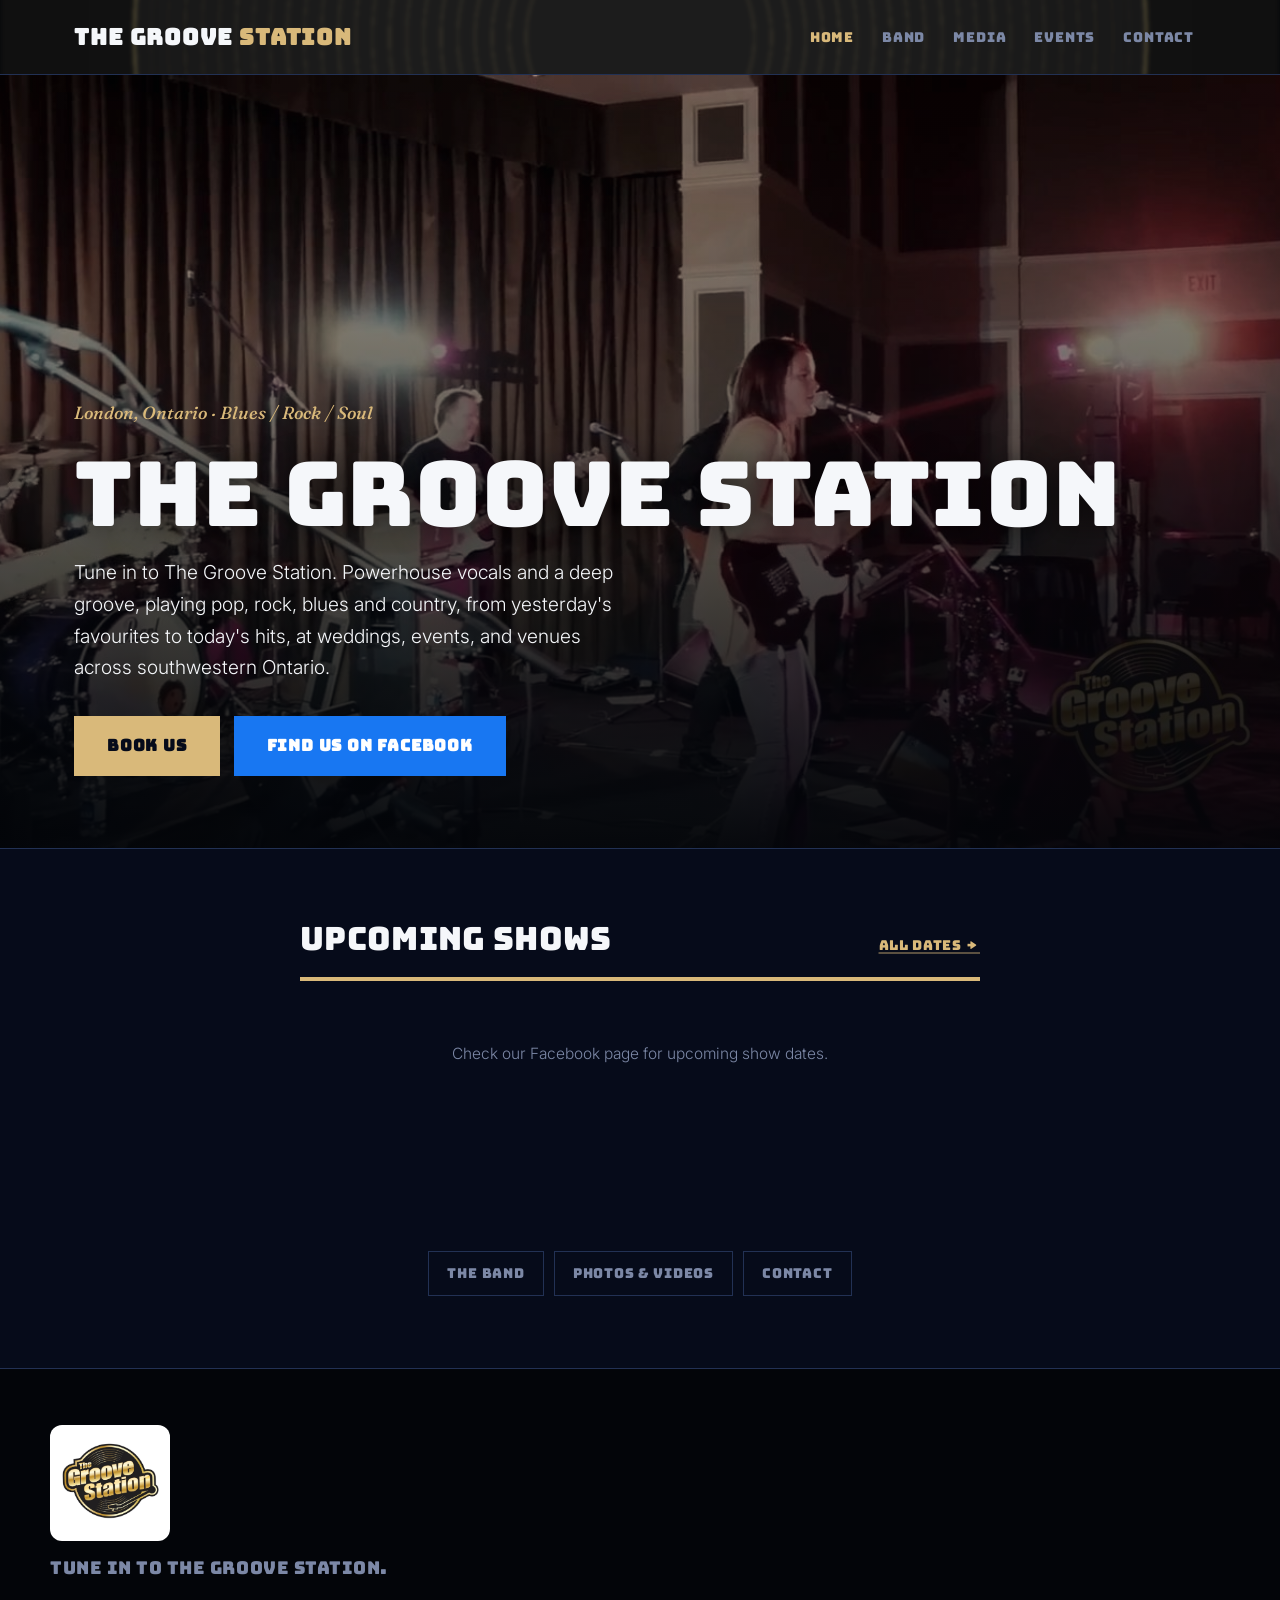
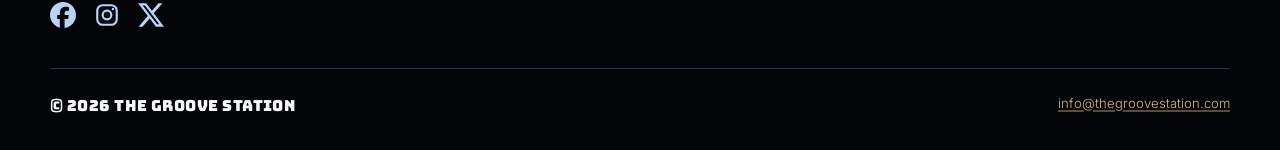
==== commit d3905e95: "Update band bios, homepage tagline, hero poster, and header background - Band page: replace bios/abo" ====
--- a/index.html
+++ b/index.html
@@ -4,7 +4,7 @@
 <meta charset="UTF-8">
 <meta name="viewport" content="width=device-width, initial-scale=1.0">
 <title>The Groove Station — Tune in to the groove.</title>
-<meta name="description" content="The Groove Station is a London, Ontario blues, rock and soul band available for weddings, private events, and live shows. Contact us to book.">
+<meta name="description" content="Tune in to The Groove Station. Powerhouse vocals and a deep groove, playing pop, rock, blues and country at weddings, events, and venues across southwestern Ontario.">
 <link rel="stylesheet" href="/css/style.css">
 
 </head>
@@ -27,14 +27,14 @@
 
 <section class="hero">
   <div class="hero__bg">
-    <video autoplay muted loop playsinline poster="/images/gs-live-18.jpg">
+    <video autoplay muted loop playsinline poster="/images/gs-hero-poster.jpg">
       <source src="/video/gs-web-large.mp4" type="video/mp4">
     </video>
   </div>
   <div class="hero__content">
     <span class="eyebrow">London, Ontario &middot; Blues / Rock / Soul</span>
     <h1>The Groove Station</h1>
-    <p class="lede">Tune in to the groove. Live blues, rock and soul for weddings, private events, and stages across southwestern Ontario.</p>
+    <p class="lede">Tune in to The Groove Station. Powerhouse vocals and a deep groove, playing pop, rock, blues and country, from yesterday's favourites to today's hits, at weddings, events, and venues across southwestern Ontario.</p>
     <div class="hero__cta hero__cta--primary">
       <a class="btn btn--primary" href="mailto:info@thegroovestation.com?subject=Booking%20Inquiry">Book Us</a>
       <a class="btn btn--facebook" href="https://www.facebook.com/profile.php?id=100064150980766">Find Us on Facebook</a>
@@ -65,7 +65,7 @@
   <div class="footer__grid">
     <div class="footer__brand">
       <img src="/images/gs-logo-large.jpg" alt="The Groove Station" class="footer__logo">
-      <p>Tune in to the groove.</p>
+      <p>Tune in to The Groove Station.</p>
       <div class="social-links"><a class="social-link social-link--facebook" href="https://www.facebook.com/profile.php?id=100064150980766" aria-label="Facebook"></a><a class="social-link social-link--instagram" href="https://www.instagram.com/the_groovestation_ldn/" aria-label="Instagram"></a><a class="social-link social-link--x" href="https://x.com/groovestationca" aria-label="X (Twitter)"></a></div>
     </div>
   </div>
--- a/css/style.css
+++ b/css/style.css
@@ -128,7 +128,7 @@
    ============================================================ */
 
 .site-header {
-  background: var(--stage-deep);
+  background: var(--stage-deep) url('/images/groove-station-header-bg-compact-2400.png') center center / cover no-repeat;
   border-bottom: 1px solid var(--hairline);
   position: sticky;
   top: 0;
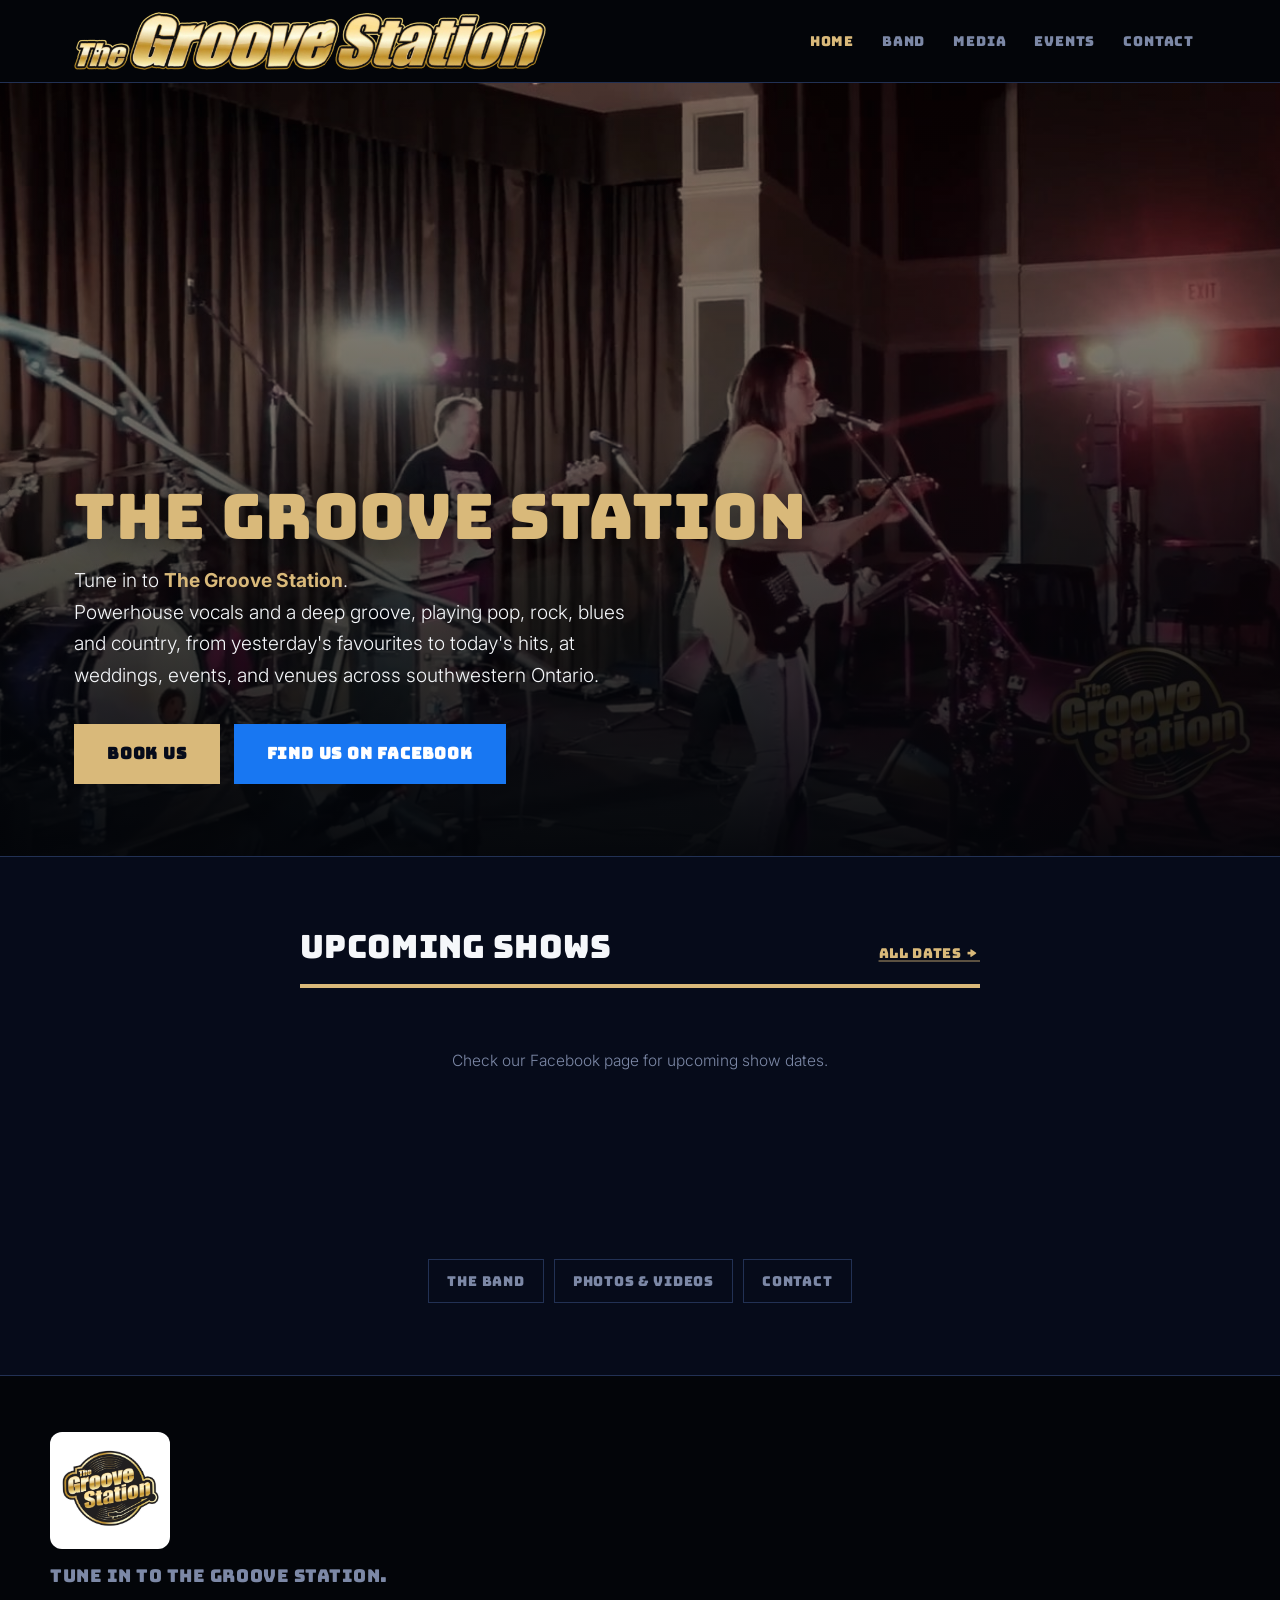
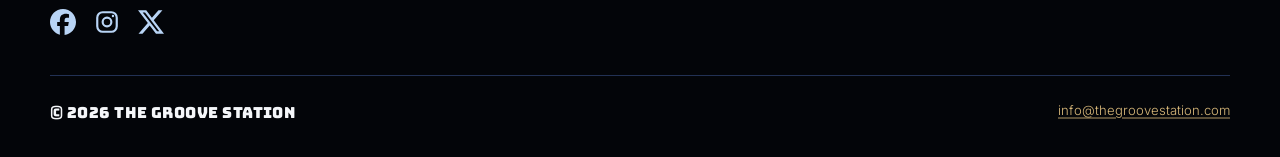
==== commit bda0f73d: "Add real logo header, resize header, compact section headers, new band photo - Header wordmark now u" ====
--- a/index.html
+++ b/index.html
@@ -12,7 +12,7 @@
 <a class="skip-link" href="#main">Skip to content</a>
 <header class="site-header">
   <div class="site-header__inner">
-    <a class="wordmark" href="/">The Groove <span class="accent">Station</span></a>
+    <a class="wordmark" href="/"><img src="/images/groove-station-title-header.png" alt="The Groove Station"></a>
     <button class="nav-toggle" aria-expanded="false" aria-controls="main-nav" onclick="document.getElementById('main-nav').classList.toggle('is-open'); this.setAttribute('aria-expanded', this.getAttribute('aria-expanded')==='true'?'false':'true');">Menu ☰</button>
     <nav class="main-nav" id="main-nav">
       <a href="/" class="is-active">Home</a>
@@ -32,9 +32,8 @@
     </video>
   </div>
   <div class="hero__content">
-    <span class="eyebrow">London, Ontario &middot; Blues / Rock / Soul</span>
     <h1>The Groove Station</h1>
-    <p class="lede">Tune in to The Groove Station. Powerhouse vocals and a deep groove, playing pop, rock, blues and country, from yesterday's favourites to today's hits, at weddings, events, and venues across southwestern Ontario.</p>
+    <p class="lede">Tune in to <strong class="gold">The Groove Station</strong>.<br>Powerhouse vocals and a deep groove, playing pop, rock, blues and country, from yesterday's favourites to today's hits, at weddings, events, and venues across southwestern Ontario.</p>
     <div class="hero__cta hero__cta--primary">
       <a class="btn btn--primary" href="mailto:info@thegroovestation.com?subject=Booking%20Inquiry">Book Us</a>
       <a class="btn btn--facebook" href="https://www.facebook.com/profile.php?id=100064150980766">Find Us on Facebook</a>
--- a/css/style.css
+++ b/css/style.css
@@ -128,7 +128,7 @@
    ============================================================ */
 
 .site-header {
-  background: var(--stage-deep) url('/images/groove-station-header-bg-compact-2400.png') center center / cover no-repeat;
+  background: var(--stage-deep);
   border-bottom: 1px solid var(--hairline);
   position: sticky;
   top: 0;
@@ -139,24 +139,25 @@
   display: flex;
   align-items: center;
   justify-content: space-between;
-  padding: 18px 24px;
+  padding: 12px 24px;
   max-width: var(--max-width);
   margin: 0 auto;
   gap: 16px;
 }
 
 .wordmark {
-  font-family: var(--font-display);
-  font-weight: 700;
-  font-size: 1.4rem;
-  text-transform: uppercase;
-  letter-spacing: 0.04em;
-  color: var(--paper);
+  display: block;
+  line-height: 0;
   text-decoration: none;
   white-space: nowrap;
-}
-.wordmark:hover { color: var(--paper); }
-.wordmark span.accent { color: var(--accent); }
+  transition: opacity 0.15s ease;
+}
+.wordmark:hover { opacity: 0.85; }
+.wordmark img { height: 58px; width: auto; display: block; }
+
+@media (max-width: 940px) {
+  .wordmark img { height: 46px; }
+}
 
 .main-nav { display: flex; gap: 4px; flex-wrap: wrap; align-items: center; }
 .main-nav a {
@@ -184,7 +185,7 @@
   cursor: pointer;
 }
 
-@media (max-width: 860px) {
+@media (max-width: 940px) {
   .nav-toggle { display: inline-block; }
   .main-nav { display: none; flex-direction: column; align-items: stretch; width: 100%; padding: 8px 0 4px; }
   .main-nav.is-open { display: flex; }
@@ -243,7 +244,8 @@
 }
 
 .hero h1 {
-  font-size: clamp(2.6rem, 8vw, 5.6rem);
+  font-size: clamp(1.82rem, 5.6vw, 3.92rem);
+  color: var(--accent);
   margin-bottom: 14px;
   text-shadow: 0 4px 30px rgba(0,0,0,0.6);
 }
@@ -254,6 +256,7 @@
   color: var(--paper);
   margin-bottom: 32px;
 }
+.hero p.lede .gold { color: var(--accent); font-weight: 700; }
 
 .hero__cta { display: flex; gap: 14px; flex-wrap: wrap; }
 
@@ -394,6 +397,7 @@
 .section__header h2 { font-size: 2rem; margin: 0; }
 .section__header--sub { border-bottom-width: 2px; }
 .section__header--sub h2 { font-size: 1rem; }
+.section__header--compact h2 { font-size: clamp(0.92rem, 2.1vw, 1.43rem); }
 .section[hidden] { display: none; }
 .section__header .see-all {
   font-family: var(--font-display); font-weight: 500; text-transform: uppercase;
@@ -498,13 +502,13 @@
    Page content (project / page template)
    ============================================================ */
 
-.page-header { background: var(--stage-raised); border-bottom: 1px solid var(--hairline); padding: 34px 24px 26px; }
+.page-header { background: var(--stage-raised); border-bottom: 1px solid var(--hairline); padding: 24px 24px 18px; }
 .page-header__inner { max-width: 760px; margin: 0 auto; }
 .page-header .eyebrow {
   font-family: var(--font-display); font-weight: 600; text-transform: uppercase;
-  letter-spacing: 0.14em; font-size: 0.8rem; color: var(--accent); display: block; margin-bottom: 10px;
-}
-.page-header h1 { font-size: clamp(1.32rem, 3vw, 2.04rem); margin-bottom: 8px; }
+  letter-spacing: 0.14em; font-size: 0.8rem; color: var(--accent); display: block; margin-bottom: 7px;
+}
+.page-header h1 { font-size: clamp(0.92rem, 2.1vw, 1.43rem); margin-bottom: 6px; }
 .page-header .meta { color: var(--muted); font-size: 0.95rem; }
 
 .prose { max-width: 760px; margin: 0 auto; padding: 52px 24px 80px; }
